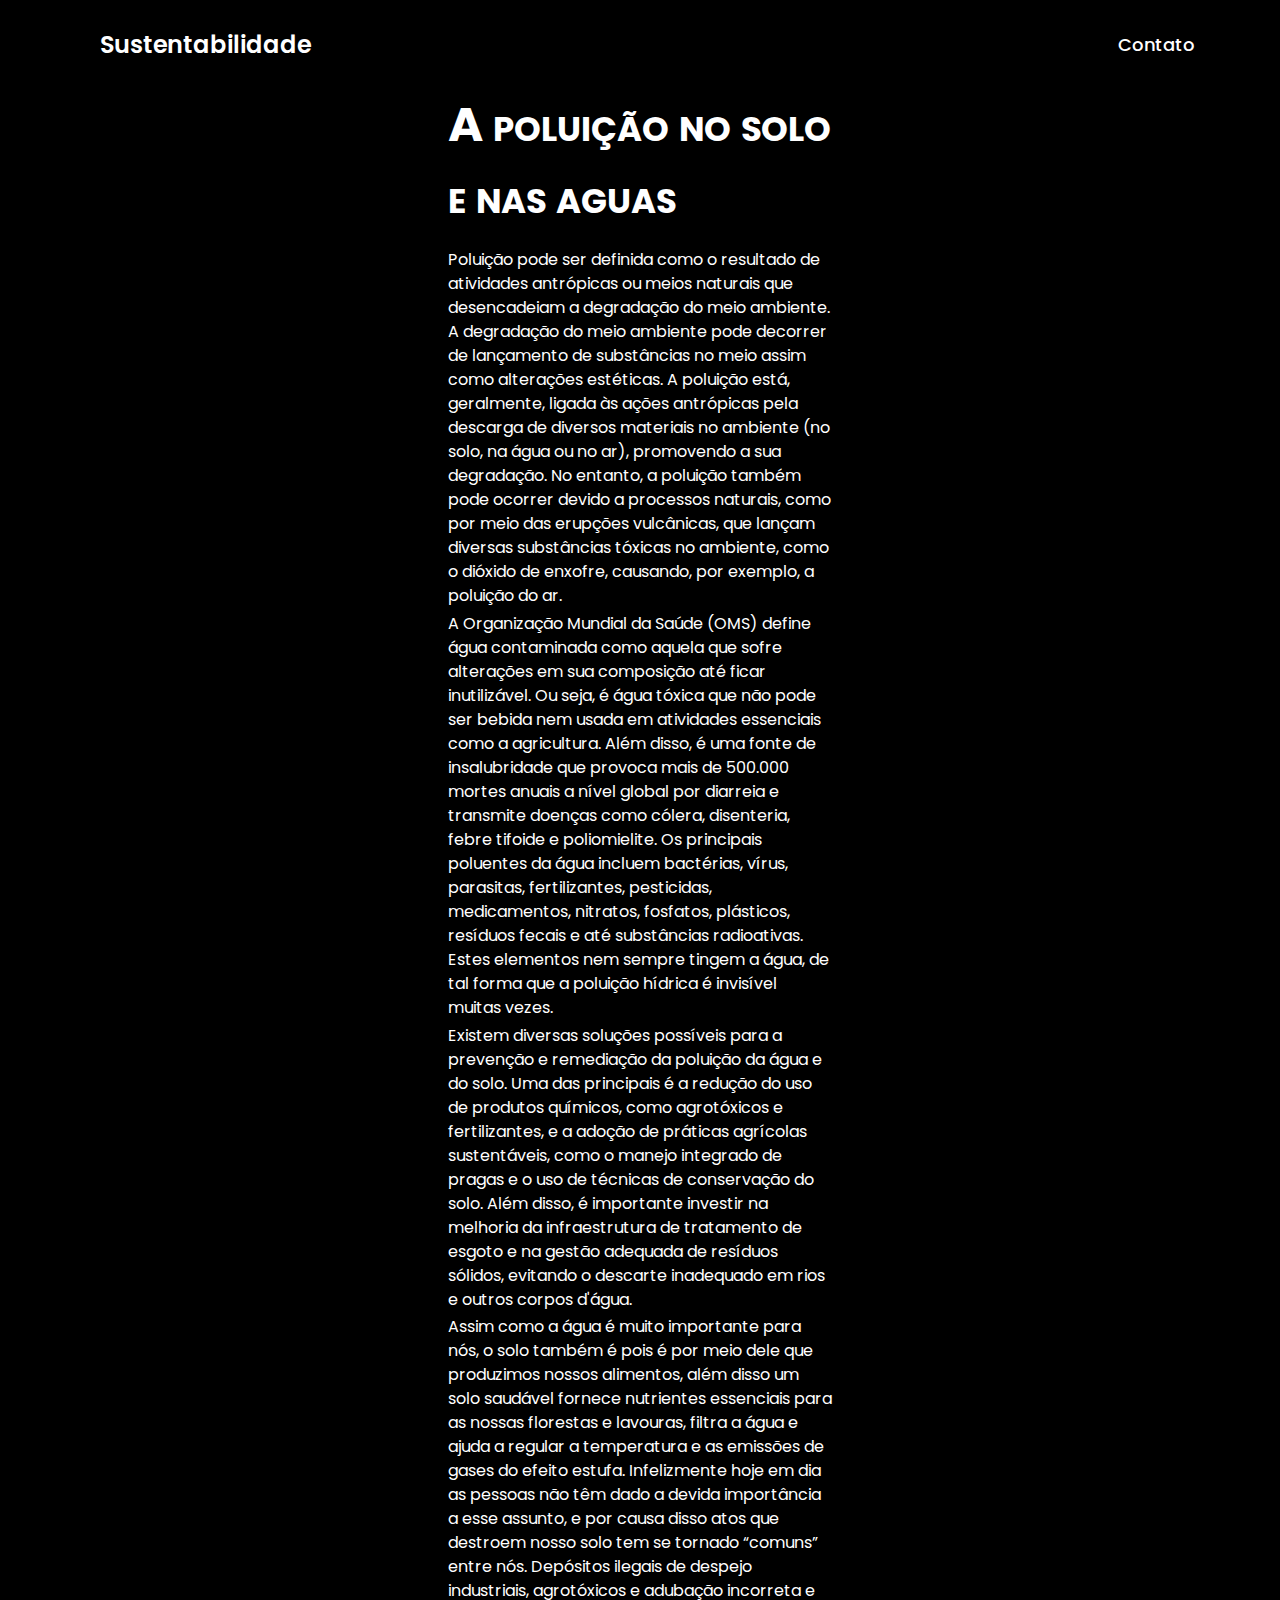
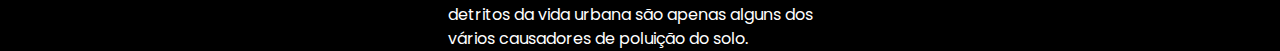
==== conheca.html @ ad104aff "troca dos fundos e navbar" ====
<!DOCTYPE html>
<html lang="pt-br">
<head>
    <meta charset="UTF-8">
    <meta http-equiv="X-UA-Compatible" content="IE=edge">
    <meta name="viewport" content="width=device-width, initial-scale=1.0">
    <link rel="stylesheet" href="styleconheca.css">
    <title>Sustentabilidade</title>
</head>
<body>
 <nav>
        <div class="logo">
            <a href="index.html"> Sustentabilidade</a>
        </div>
        <ul>
            <li> <a href="contact.html"> Contato </a> </li>
        </ul>
    </nav>
     
        <div class="main">
            <h1> A poluição no solo e nas aguas</h1>
            <p class="p1">Poluição pode ser definida como o resultado de atividades antrópicas ou meios naturais que desencadeiam a degradação do meio ambiente. A degradação do meio ambiente pode decorrer de lançamento de substâncias no meio assim como alterações estéticas. A poluição está, geralmente, ligada às ações antrópicas pela descarga de diversos materiais no ambiente (no solo, na água ou no ar), promovendo a sua degradação. No entanto, a poluição também pode ocorrer devido a processos naturais, como por meio das erupções vulcânicas, que lançam diversas substâncias tóxicas no ambiente, como o dióxido de enxofre, causando, por exemplo, a poluição do ar. </p>
            <p class="p2">A Organização Mundial da Saúde (OMS) define água contaminada como aquela que sofre alterações em sua composição até ficar inutilizável. Ou seja, é água tóxica que não pode ser bebida nem usada em atividades essenciais como a agricultura. Além disso, é uma fonte de insalubridade que provoca mais de 500.000 mortes anuais a nível global por diarreia e transmite doenças como cólera, disenteria, febre tifoide e poliomielite. Os principais poluentes da água incluem bactérias, vírus, parasitas, fertilizantes, pesticidas, medicamentos, nitratos, fosfatos, plásticos, resíduos fecais e até substâncias radioativas. Estes elementos nem sempre tingem a água, de tal forma que a poluição hídrica é invisível muitas vezes. </p>
            <p class="p3">Existem diversas soluções possíveis para a prevenção e remediação da poluição da água e do solo. Uma das principais é a redução do uso de produtos químicos, como agrotóxicos e fertilizantes, e a adoção de práticas agrícolas sustentáveis, como o manejo integrado de pragas e o uso de técnicas de conservação do solo. Além disso, é importante investir na melhoria da infraestrutura de tratamento de esgoto e na gestão adequada de resíduos sólidos, evitando o descarte inadequado em rios e outros corpos d'água.</p>
            <p class="p4">Assim como a água é muito importante para nós, o solo também é pois é por meio dele que produzimos nossos alimentos, além disso um solo saudável fornece nutrientes essenciais para as nossas florestas e lavouras, filtra a água e ajuda a regular a temperatura e as emissões de gases do efeito estufa. Infelizmente hoje em dia as pessoas não têm dado a devida importância a esse assunto, e por causa disso atos que destroem nosso solo tem se tornado “comuns” entre nós. Depósitos ilegais de despejo industriais, agrotóxicos e adubação incorreta e detritos da vida urbana são apenas alguns dos vários causadores de poluição do solo.</p>
        </div>
</body>
</html>
---- styleconheca.css ----
@import url('https://fonts.googleapis.com/css2?family=Poppins:wght@300;400;500;600&display=swap');
*{
    margin: 0;
    padding: 0;
    box-sizing: border-box;
    font-size: 100%;
    font-family: 'Poppins', sans-serif;
}

body {
    height: 100vh;
    background-color: black;
    background-image: url(teste03.jpg);
    background-position: center center;
    background-repeat: no-repeat;
    background-size: cover;
    background-attachment: fixed;
}

nav{
    background-color: transparent;
    padding: 1px 40px;
    display: flex;
    justify-content: space-between;
    align-items: center;
    border-radius: 20px 20px 20px 20px;
    margin: 20px;
}
nav .logo a{
    text-decoration: none;
    color: #ffffff;
    font-size: 35px;
    font-weight: 600;
    font-family: 'Poppins', sans-serif;
    font-size: x-large;
    padding: 1px 40px;
}
nav ul{
    display: flex;
    align-items: center;
    list-style: none;
    padding: 10px;
}
nav li{
    margin-left: 7px;
}
nav li a{
    text-decoration: none;
    color: #fff;
    font-size: 18px;
    font-weight: 500;
    padding: 8px 15px;
    border-radius: 5px;
    transition: 0.3s;
}
nav li a:hover{
    background-color: white;
    color: black;
}

.main{
    width: 30%;
    margin-left: auto;
    margin-right: auto;
}

p{
    margin-top: 1%;
    line-height: 1.5;
    color: #fff;
}

p::selection{
    background-color: red;
    color: white;
}


.p2{
    margin-top: 1%;
    line-height: 1.5;
    color: #fff;
}

h1{
    font-size: 3rem;
    margin: 15px 0 15px 0;
    font-variant: small-caps;
    color: white;
}







/*
body{
    background-image: url(background.png);
    
}

.botao-voltar {
    display: inline-block;
    padding: 10px 20px;
    font-size: 16px;
    font-weight: bold;
    color: #fff;
    background-color: rgba(0, 1, 0, 0.3);
    border: none;
    border-radius: 20px 20px 20px 20px;
    text-decoration: none;
    position: fixed;
    bottom: 20px;
    right: 20px;
  }
  
  .botao-voltar:hover {
    background-image: linear-gradient(to right, transparent, rgba(0, 1, 0, 0.8) );
    cursor: pointer;
  }

  */
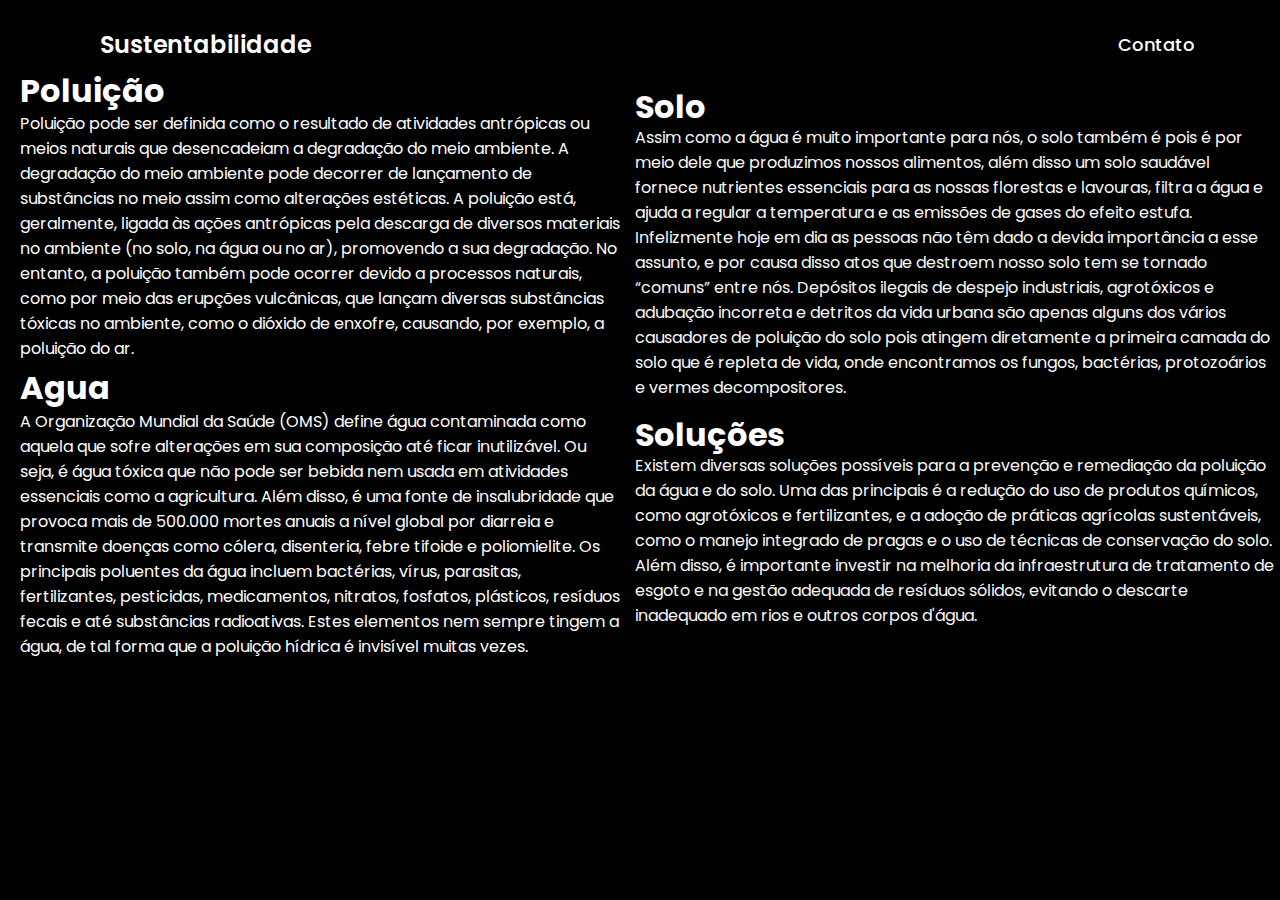
==== commit c898521f: "ultimas modificaçoes" ====
--- a/conheca.html
+++ b/conheca.html
@@ -17,12 +17,29 @@
         </ul>
     </nav>
      
-        <div class="main">
-            <h1> A poluição no solo e nas aguas</h1>
-            <p class="p1">Poluição pode ser definida como o resultado de atividades antrópicas ou meios naturais que desencadeiam a degradação do meio ambiente. A degradação do meio ambiente pode decorrer de lançamento de substâncias no meio assim como alterações estéticas. A poluição está, geralmente, ligada às ações antrópicas pela descarga de diversos materiais no ambiente (no solo, na água ou no ar), promovendo a sua degradação. No entanto, a poluição também pode ocorrer devido a processos naturais, como por meio das erupções vulcânicas, que lançam diversas substâncias tóxicas no ambiente, como o dióxido de enxofre, causando, por exemplo, a poluição do ar. </p>
-            <p class="p2">A Organização Mundial da Saúde (OMS) define água contaminada como aquela que sofre alterações em sua composição até ficar inutilizável. Ou seja, é água tóxica que não pode ser bebida nem usada em atividades essenciais como a agricultura. Além disso, é uma fonte de insalubridade que provoca mais de 500.000 mortes anuais a nível global por diarreia e transmite doenças como cólera, disenteria, febre tifoide e poliomielite. Os principais poluentes da água incluem bactérias, vírus, parasitas, fertilizantes, pesticidas, medicamentos, nitratos, fosfatos, plásticos, resíduos fecais e até substâncias radioativas. Estes elementos nem sempre tingem a água, de tal forma que a poluição hídrica é invisível muitas vezes. </p>
-            <p class="p3">Existem diversas soluções possíveis para a prevenção e remediação da poluição da água e do solo. Uma das principais é a redução do uso de produtos químicos, como agrotóxicos e fertilizantes, e a adoção de práticas agrícolas sustentáveis, como o manejo integrado de pragas e o uso de técnicas de conservação do solo. Além disso, é importante investir na melhoria da infraestrutura de tratamento de esgoto e na gestão adequada de resíduos sólidos, evitando o descarte inadequado em rios e outros corpos d'água.</p>
-            <p class="p4">Assim como a água é muito importante para nós, o solo também é pois é por meio dele que produzimos nossos alimentos, além disso um solo saudável fornece nutrientes essenciais para as nossas florestas e lavouras, filtra a água e ajuda a regular a temperatura e as emissões de gases do efeito estufa. Infelizmente hoje em dia as pessoas não têm dado a devida importância a esse assunto, e por causa disso atos que destroem nosso solo tem se tornado “comuns” entre nós. Depósitos ilegais de despejo industriais, agrotóxicos e adubação incorreta e detritos da vida urbana são apenas alguns dos vários causadores de poluição do solo.</p>
-        </div>
+    <div class="text-container1">
+        <h1> Poluição </h1>
+        <span class="text">Poluição pode ser definida como o resultado de atividades antrópicas ou meios naturais que desencadeiam a degradação do meio ambiente. A degradação do meio ambiente pode decorrer de lançamento de substâncias no meio assim como alterações estéticas. A poluição está, geralmente, ligada às ações antrópicas pela descarga de diversos materiais no ambiente (no solo, na água ou no ar), promovendo a sua degradação. No entanto, a poluição também pode ocorrer devido a processos naturais, como por meio das erupções vulcânicas, que lançam diversas substâncias tóxicas no ambiente, como o dióxido de enxofre, causando, por exemplo, a poluição do ar. </span> <br> <br>
+        
+        <h1> Agua </h1>
+        <span class="text2">A Organização Mundial da Saúde (OMS) define água contaminada como aquela que sofre alterações em sua composição até ficar inutilizável. Ou seja, é água tóxica que não pode ser bebida nem usada em atividades essenciais como a agricultura. Além disso, é uma fonte de insalubridade que provoca mais de 500.000 mortes anuais a nível global por diarreia e transmite doenças como cólera, disenteria, febre tifoide e poliomielite. Os principais poluentes da água incluem bactérias, vírus, parasitas, fertilizantes, pesticidas, medicamentos, nitratos, fosfatos, plásticos, resíduos fecais e até substâncias radioativas. Estes elementos nem sempre tingem a água, de tal forma que a poluição hídrica é invisível muitas vezes. </span>
+      </div>
+
+      <div class="text-container2">
+
+        <h1> Solo </h1>
+        <span class="text3">
+            Assim como a água é muito importante para nós, o solo também é pois é por meio dele que produzimos nossos alimentos, além disso um solo saudável fornece nutrientes essenciais para as nossas florestas e lavouras, filtra a água e ajuda a regular a temperatura e as emissões de gases do efeito estufa. Infelizmente hoje em dia as pessoas não têm dado a devida importância a esse assunto, e por causa disso atos que destroem nosso solo tem se tornado “comuns” entre nós. Depósitos ilegais de despejo industriais, agrotóxicos e adubação incorreta e detritos da vida urbana são apenas alguns dos vários causadores de poluição do solo pois atingem diretamente a primeira camada do solo que é repleta de vida, onde encontramos os fungos, bactérias, protozoários e vermes decompositores. 
+        </span> <br> 
+
+        <h1> Soluções </h1>
+        <span class="text4">
+
+
+            Existem diversas soluções possíveis para a prevenção e remediação da poluição da água e do solo. Uma das principais é a redução do uso de produtos químicos, como agrotóxicos e fertilizantes, e a adoção de práticas agrícolas sustentáveis, como o manejo integrado de pragas e o uso de técnicas de conservação do solo. Além disso, é importante investir na melhoria da infraestrutura de tratamento de esgoto e na gestão adequada de resíduos sólidos, evitando o descarte inadequado em rios e outros corpos d'água.    
+        </span>
+      </div>
+      
+      
 </body>
 </html> --- a/styleconheca.css
+++ b/styleconheca.css
@@ -10,7 +10,7 @@
 body {
     height: 100vh;
     background-color: black;
-    background-image: url(teste03.jpg);
+    background-image: url(bgconheca.jpg);
     background-position: center center;
     background-repeat: no-repeat;
     background-size: cover;
@@ -83,14 +83,81 @@
 }
 
 h1{
-    font-size: 3rem;
+    font-size: 2rem;
     margin: 15px 0 15px 0;
-    font-variant: small-caps;
     color: white;
 }
 
 
+.text {
+    display: inline-block;
+    margin-right: 20px; /* opcional */
+    margin-left: 20px;
+  }
+  
+  .text-container1 {
+    text-align: left; /* opcional */
+    width: 50%;
+    height: 50px;
+    color: #fff;
+  }
+   
+  .text-container1 h1{
+    color: white;
+    text-align: left;
+    margin: 20px;
+    margin-top: -3.5%;
+    margin-bottom: -.5%;
+    font-size: 2rem;
+  }
+  
+  .text2 {
+    display: inline-block;
+    margin-right: 20px; /* opcional */
+    margin-left: 20px;
+    color: white;
+  }
 
+
+  .text-container2{
+    text-align: right;
+    width: 100%;
+    height: 50px;
+    color: rgb(250, 250, 250);
+    margin-top: -3.5%;
+  }
+
+  .text-container2 h1{
+    color: white;
+    text-align: left;
+    margin: 49.6%;
+    margin-top: 0.9%;
+    margin-bottom: -.5%;
+    font-size: 2rem;
+
+  }
+
+  .text3 {
+    display: inline-block;
+    text-align: left;
+    width: 50%;
+    height: 0px;
+    margin-right: 5px;
+  }
+
+  .text4 {
+    display: inline-block;
+    text-align: left;
+    width: 50%;
+    margin-right: 5px;
+  }
+
+
+  
+  
+html, body {
+    overflow: hidden;
+   }
 
 
 
